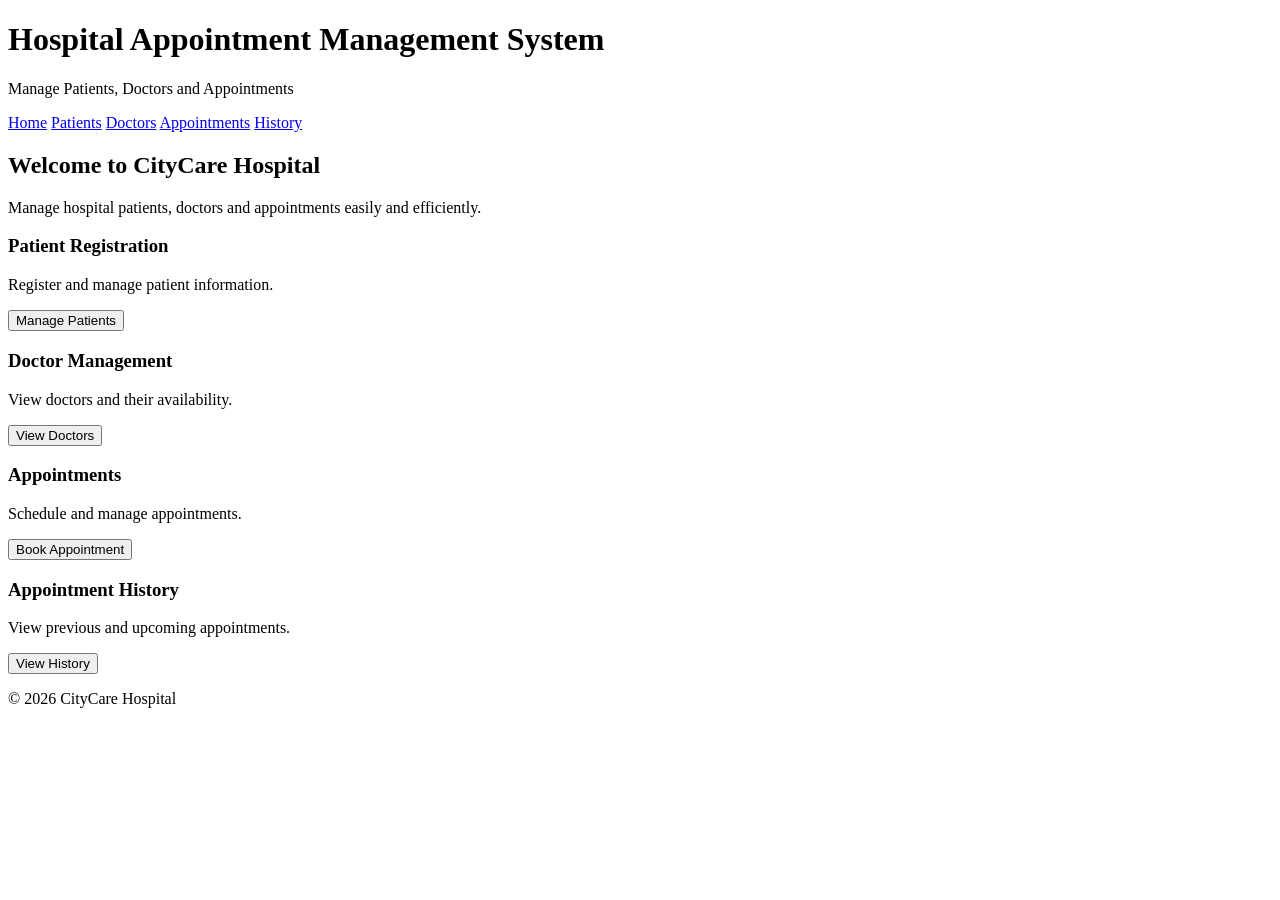
==== index.html @ cde26af3 "Add hospital dashboard" ====
<!DOCTYPE html>
<html lang="en">

<head>
    <meta charset="UTF-8">
    <meta name="viewport" content="width=device-width, initial-scale=1.0">
    <title>Hospital Appointment Management</title>
    <link rel="stylesheet" href="style.css">
</head>

<body>

<header>

    <h1>Hospital Appointment Management System</h1>

    <p>
        Manage Patients, Doctors and Appointments
    </p>

</header>

<nav>

    <a href="index.html">Home</a>

    <a href="patients.html">Patients</a>

    <a href="doctors.html">Doctors</a>

    <a href="appointments.html">Appointments</a>

    <a href="history.html">History</a>

</nav>

<section class="hero">

    <h2>Welcome to CityCare Hospital</h2>

    <p>
        Manage hospital patients, doctors and
        appointments easily and efficiently.
    </p>

</section>

<section class="dashboard">

    <div class="card">

        <h3>Patient Registration</h3>

        <p>
            Register and manage patient information.
        </p>

        <a href="patients.html">
            <button>Manage Patients</button>
        </a>

    </div>

    <div class="card">

        <h3>Doctor Management</h3>

        <p>
            View doctors and their availability.
        </p>

        <a href="doctors.html">
            <button>View Doctors</button>
        </a>

    </div>

    <div class="card">

        <h3>Appointments</h3>

        <p>
            Schedule and manage appointments.
        </p>

        <a href="appointments.html">
            <button>Book Appointment</button>
        </a>

    </div>

    <div class="card">

        <h3>Appointment History</h3>

        <p>
            View previous and upcoming appointments.
        </p>

        <a href="history.html">
            <button>View History</button>
        </a>

    </div>

</section>

<footer>

    <p>© 2026 CityCare Hospital</p>

</footer>

</body>
</html>
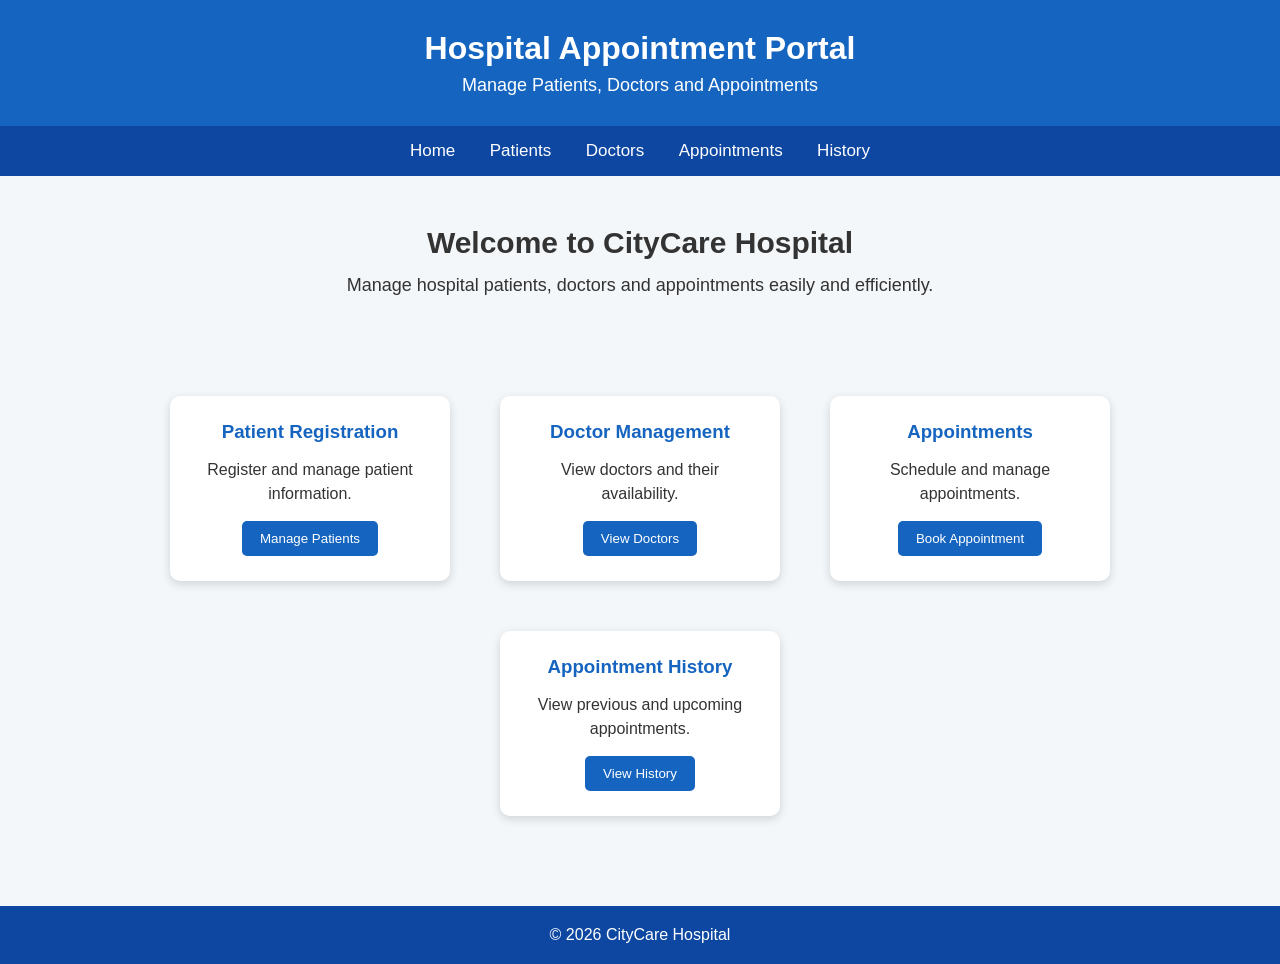
==== commit b7492888: "Update dashboard heading" ====
--- a/index.html
+++ b/index.html
@@ -12,8 +12,7 @@
 
 <header>
 
-    <h1>Hospital Appointment Management System</h1>
-
+<h1>Hospital Appointment Portal</h1>
     <p>
         Manage Patients, Doctors and Appointments
     </p>
--- a/style.css
+++ b/style.css
@@ -0,0 +1,155 @@
+* {
+    margin: 0;
+    padding: 0;
+    box-sizing: border-box;
+}
+
+body {
+    font-family: Arial, sans-serif;
+    background-color: #f4f7f9;
+    color: #333;
+}
+
+header {
+    background-color: #1565c0;
+    color: white;
+    text-align: center;
+    padding: 30px;
+}
+
+header h1 {
+    font-size: 32px;
+    margin-bottom: 8px;
+}
+
+header p {
+    font-size: 18px;
+}
+
+nav {
+    background-color: #0d47a1;
+    text-align: center;
+    padding: 15px;
+}
+
+nav a {
+    color: white;
+    text-decoration: none;
+    margin: 0 15px;
+    font-size: 17px;
+}
+
+section {
+    padding: 35px;
+    text-align: center;
+}
+
+.hero {
+    padding: 50px;
+}
+
+.hero h2 {
+    font-size: 30px;
+    margin-bottom: 15px;
+}
+
+.hero p {
+    font-size: 18px;
+}
+
+.dashboard {
+    display: flex;
+    justify-content: center;
+    gap: 20px;
+    flex-wrap: wrap;
+}
+
+.card {
+    background-color: white;
+    width: 280px;
+    padding: 25px;
+    margin: 15px;
+    border-radius: 10px;
+    box-shadow: 0 3px 10px rgba(0,0,0,0.15);
+}
+
+.card h3 {
+    color: #1565c0;
+    margin-bottom: 15px;
+}
+
+.card p {
+    margin-bottom: 15px;
+    line-height: 1.5;
+}
+
+button {
+    background-color: #1565c0;
+    color: white;
+    border: none;
+    padding: 10px 18px;
+    border-radius: 5px;
+    cursor: pointer;
+}
+
+button:hover {
+    background-color: #0d47a1;
+}
+
+form {
+    max-width: 500px;
+    margin: auto;
+    text-align: left;
+}
+
+label {
+    display: block;
+    margin-top: 15px;
+    margin-bottom: 5px;
+    font-weight: bold;
+}
+
+input,
+select,
+textarea {
+    width: 100%;
+    padding: 10px;
+    border: 1px solid #ccc;
+    border-radius: 5px;
+}
+
+textarea {
+    height: 80px;
+}
+
+table {
+    margin: auto;
+    border-collapse: collapse;
+    width: 80%;
+    background-color: white;
+}
+
+th,
+td {
+    padding: 12px;
+    border: 1px solid #ccc;
+}
+
+th {
+    background-color: #1565c0;
+    color: white;
+}
+
+.success {
+    margin-top: 20px;
+    color: green;
+    font-weight: bold;
+}
+
+footer {
+    margin-top: 40px;
+    background-color: #0d47a1;
+    color: white;
+    text-align: center;
+    padding: 20px;
+}
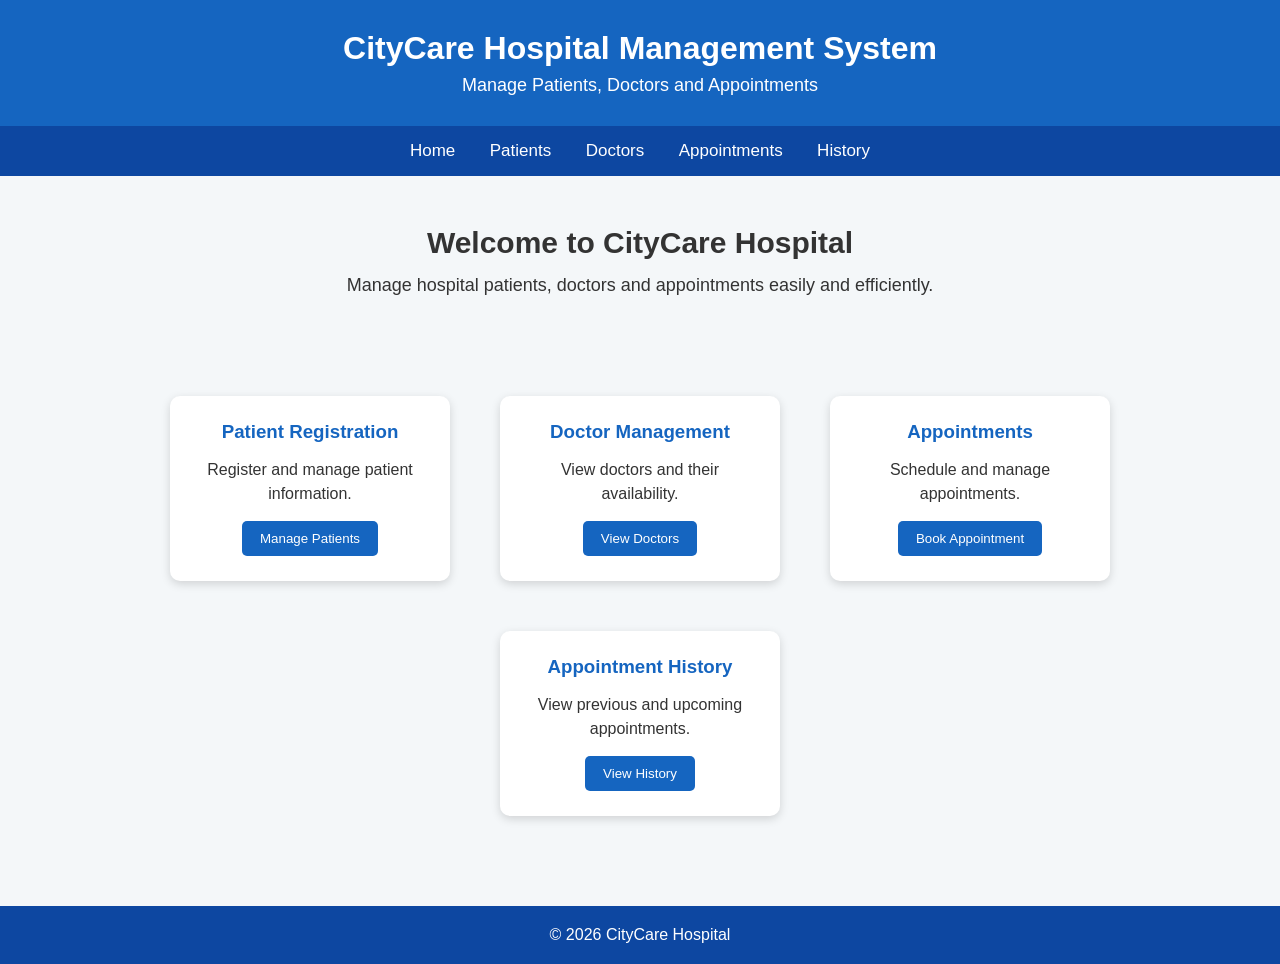
==== commit 9d734082: "Update hospital system heading" ====
--- a/index.html
+++ b/index.html
@@ -12,7 +12,7 @@
 
 <header>
 
-<h1>Hospital Appointment Portal</h1>
+<h1>CityCare Hospital Management System</h1>
     <p>
         Manage Patients, Doctors and Appointments
     </p>
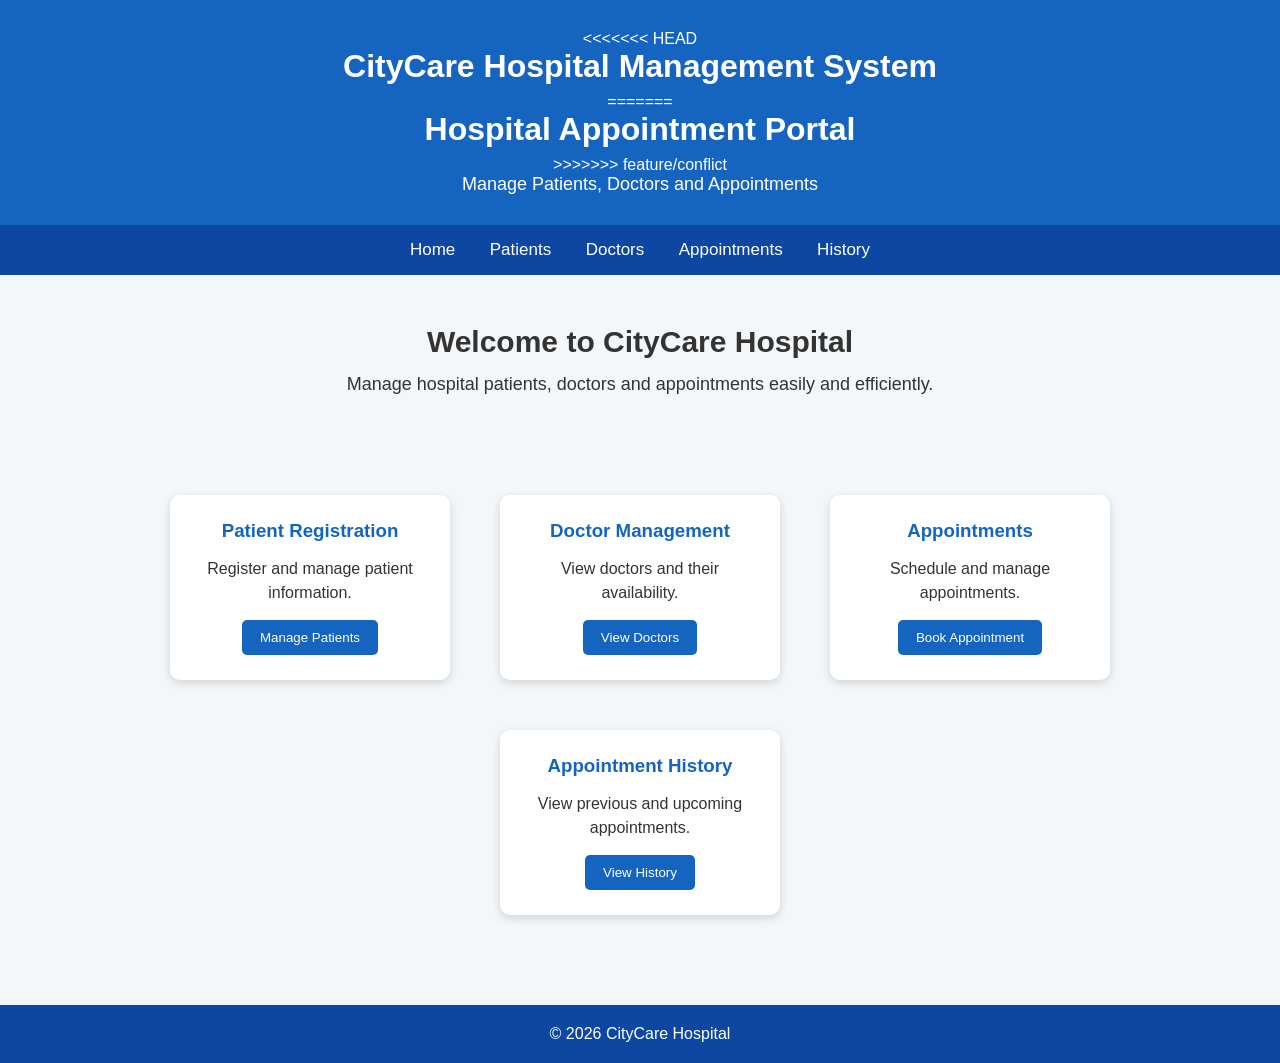
==== commit 53c1114a: "Resolve hospital dashboard merge conflict" ====
--- a/index.html
+++ b/index.html
@@ -12,7 +12,11 @@
 
 <header>
 
+<<<<<<< HEAD
 <h1>CityCare Hospital Management System</h1>
+=======
+<h1>Hospital Appointment Portal</h1>
+>>>>>>> feature/conflict
     <p>
         Manage Patients, Doctors and Appointments
     </p>
